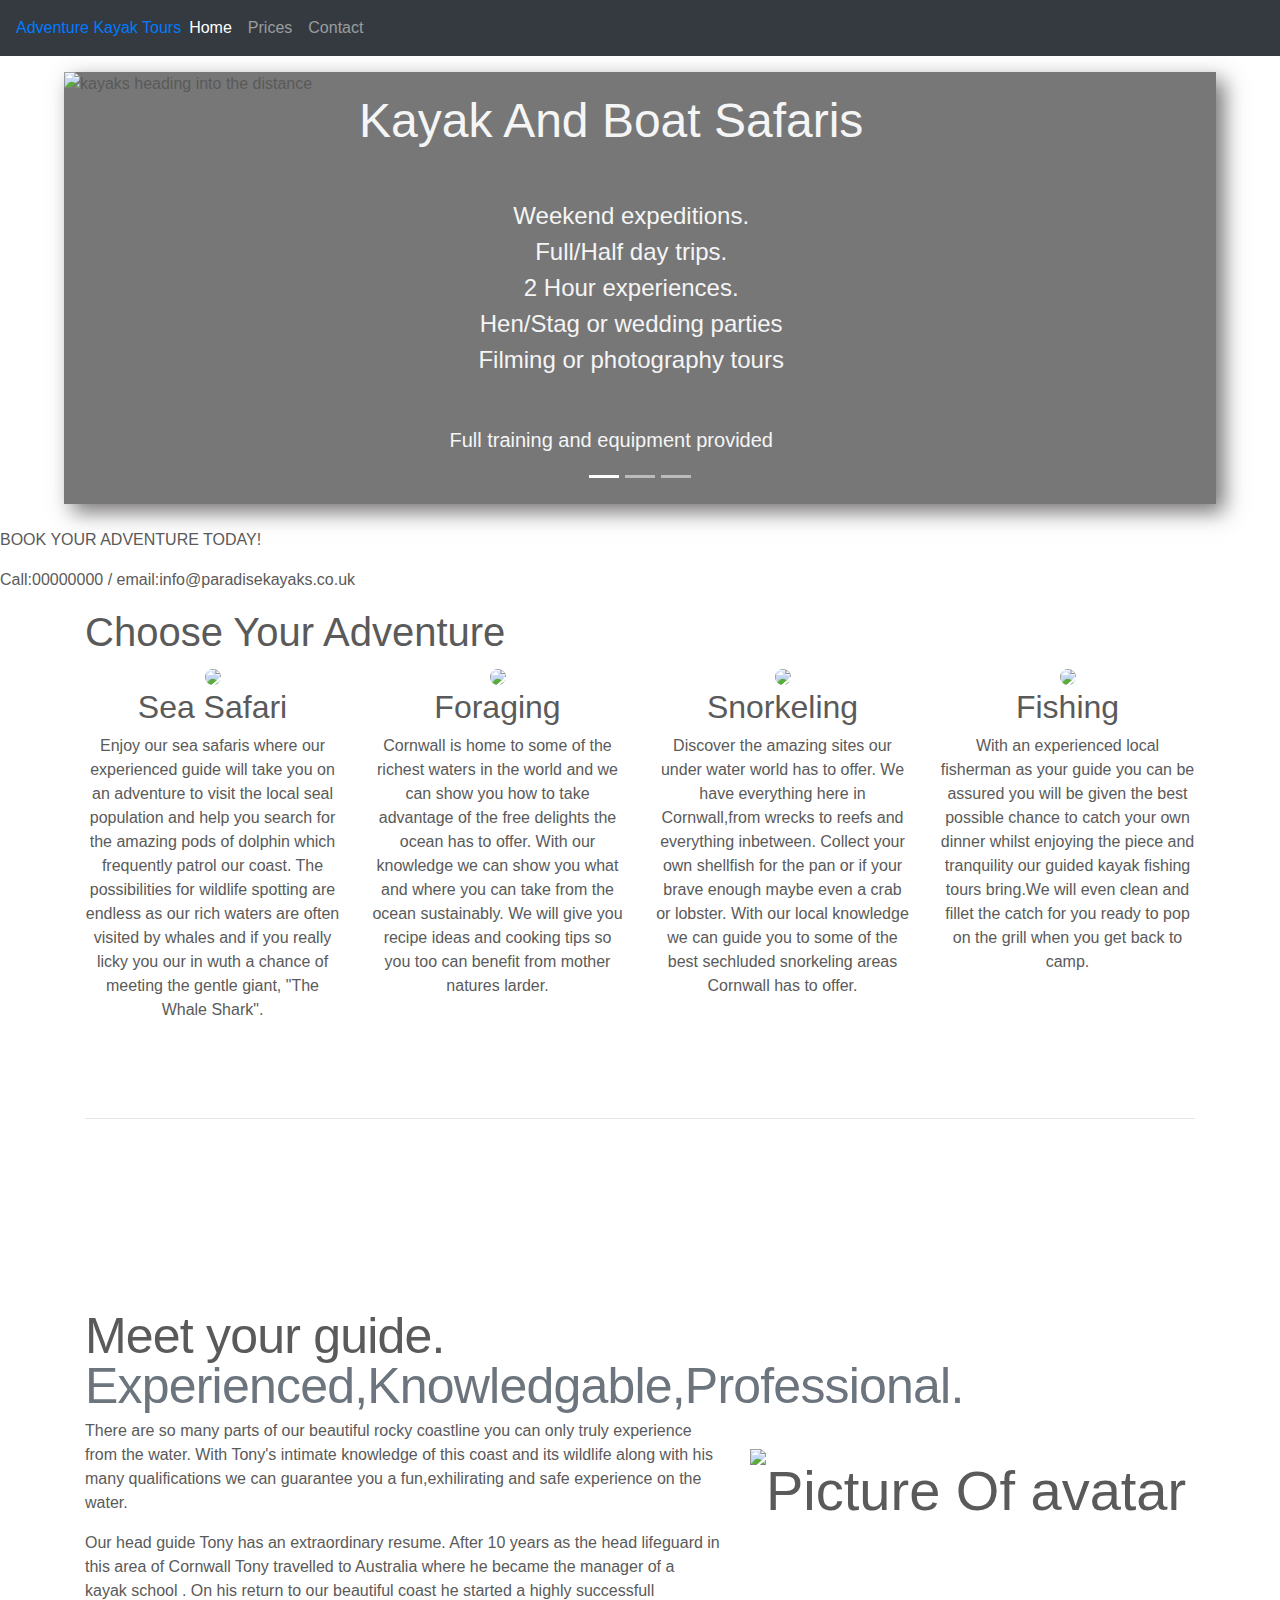
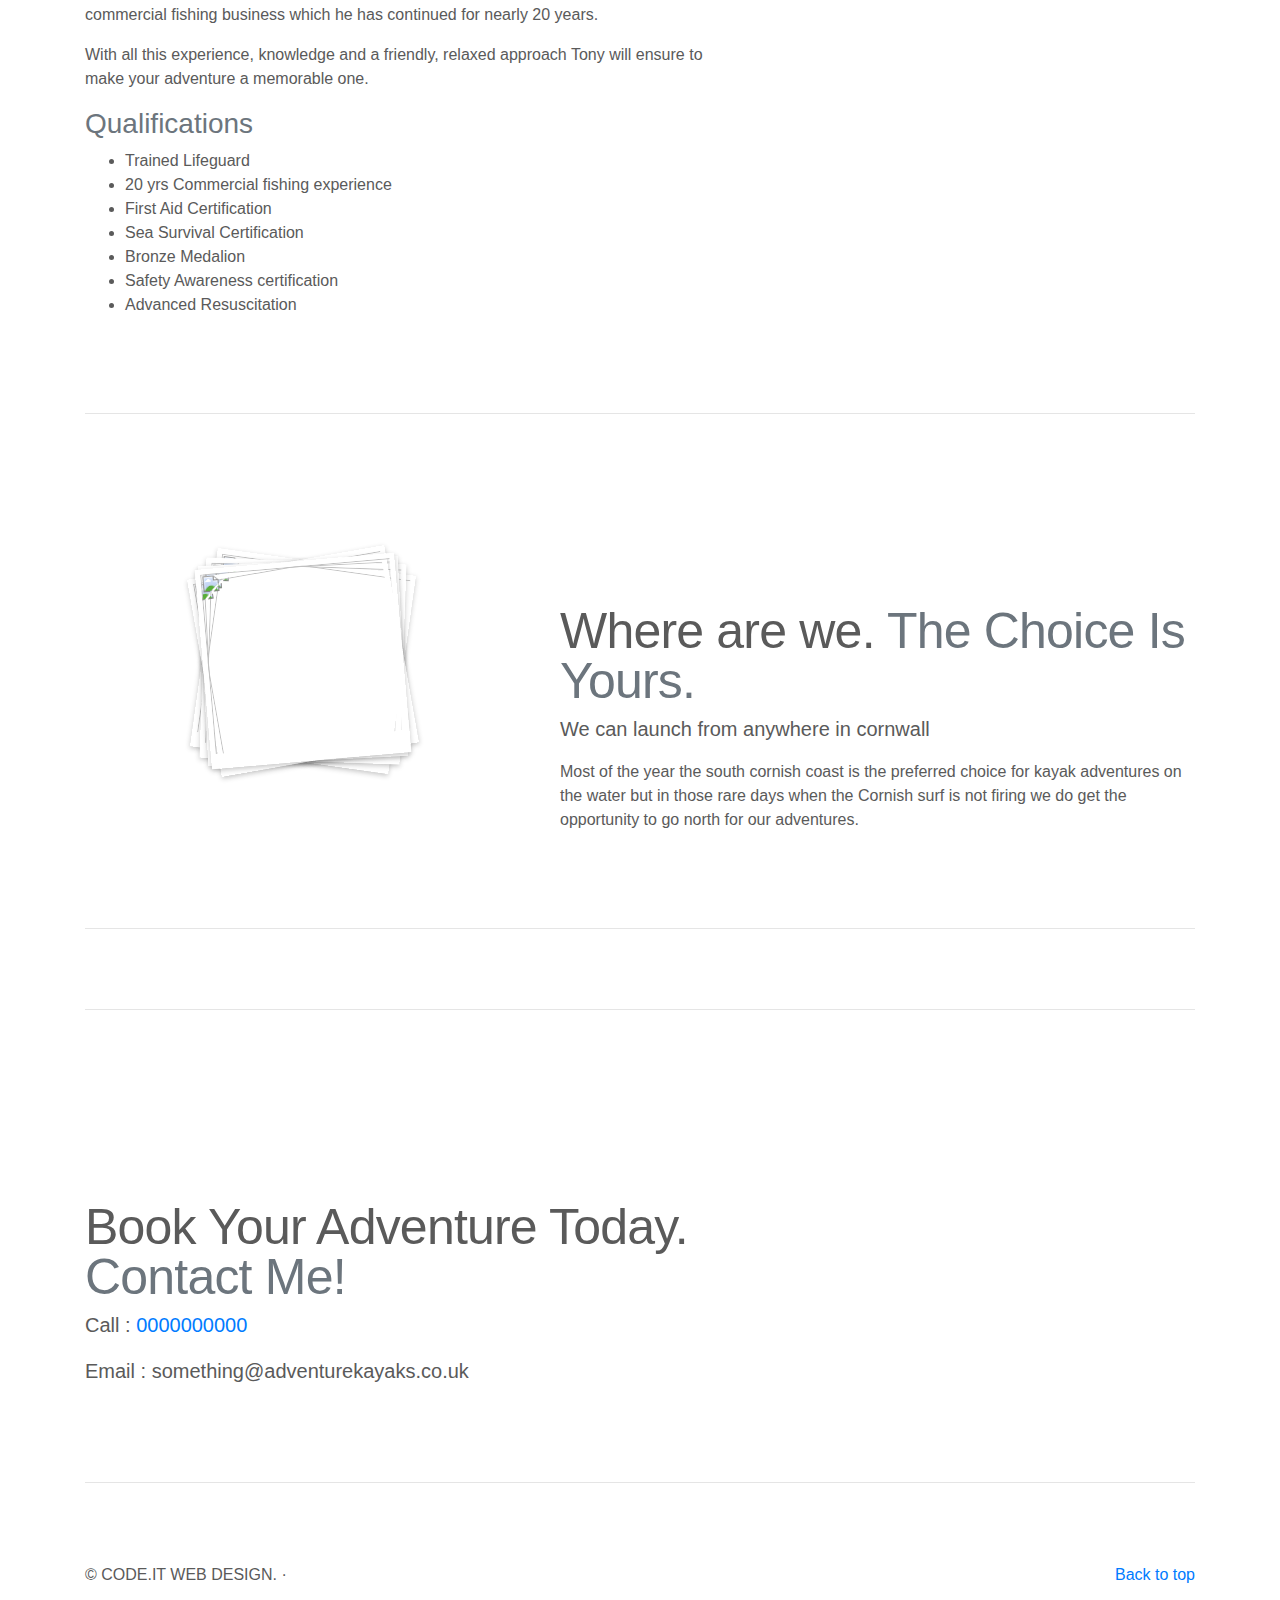
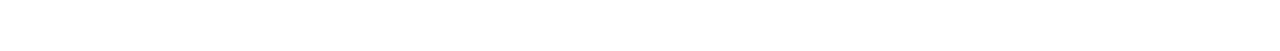
==== index.html @ ad216067 "Add files via upload" ====
<!doctype html>
<html lang="en">
  <head>
    <!-- Global site tag (gtag.js) - Google Analytics -->
<script async src="https://www.googletagmanager.com/gtag/js?id=UA-135691450-1"></script>
<script>
  window.dataLayer = window.dataLayer || [];
  function gtag(){dataLayer.push(arguments);}
  gtag('js', new Date());

  gtag('config', 'UA-135691450-1');
</script>

    <meta charset="utf-8">
    <meta name="viewport" content="width=device-width, initial-scale=1, shrink-to-fit=yes">
    <meta name="description" content="Bespoke kayak tours in Cornwall, tailor made at your request including fishing, diving, snorkelling and foraging.">
    <meta name="keywords" content="Kayak tours, Sea safari, snorkeling, fishing, adventure, Cornwall, outdoors guide, outdoor guide, sea kayak">
    <meta name="robots" content="index, follow">
    <title>Kayak Tours | Paradise Kayaking Adventures</title>

    <!-- Bootstrap core CSS -->
<link rel="stylesheet" href="https://stackpath.bootstrapcdn.com/bootstrap/4.3.1/css/bootstrap.min.css" integrity="sha384-ggOyR0iXCbMQv3Xipma34MD+dH/1fQ784/j6cY/iJTQUOhcWr7x9JvoRxT2MZw1T" crossorigin="anonymous">
<link rel="stylesheet" href="style.css" type="text/css" />
<link rel="stylesheet" href="polaroid.css" type="text/css" />

    <style>
      .bd-placeholder-img {
        font-size: 1.125rem;
        text-anchor: middle;
      }

      @media (min-width: 768px) {
        .bd-placeholder-img-lg {
          font-size: 3.5rem;
        }
      }
    </style>
    <!-- Custom styles for this template -->
    <link href="carousel.css" rel="stylesheet">
  </head>
  <body>
    <header>
  <nav class="navbar navbar-expand-md navbar-dark fixed-top bg-dark">
    <a class=" lm" href="#">Adventure Kayak Tours</a>
    <button class="navbar-toggler" type="button" data-toggle="collapse" data-target="#navbarCollapse" aria-controls="navbarCollapse" aria-expanded="false" aria-label="Toggle navigation">
      <span class="navbar-toggler-icon"></span>
    </button>
    <div class="collapse navbar-collapse" id="navbarCollapse">
      <ul class="navbar-nav mr-auto">
        <li class="nav-item active">
          <a class="nav-link" href="index.html">Home <span class="sr-only">(current)</span></a>
        </li>
        <li class="nav-item">
          <a class="nav-link" href="Prices.html">Prices</a>
        </li>
        <li class="nav-item">
          <a class="nav-link " href="#contact">Contact</a>
        </li>
      </ul>
     
    </div>
  </nav>
</header>

<main role="main">

  <div id="myCarousel" class="carousel slide" data-ride="carousel">
   
    <ol class="carousel-indicators">
      <li data-target="#myCarousel" data-slide-to="0" class="active"></li>
      <li data-target="#myCarousel" data-slide-to="1"></li>
      <li data-target="#myCarousel" data-slide-to="2"></li>
    </ol>
    <div class="carousel-inner">
       
      <div class="carousel-item active">
        <div class="opaque"> </div>
           <img id="first-slide" src="assets/kayaks.jpg" alt="kayaks heading into the distance">
        <svg class="bd-placeholder-img" width="100%" height="100%" xmlns="http://www.w3.org/2000/svg" preserveAspectRatio="xMidYMid slice" focusable="false" role="img" ><rect fill="#777" width="100%" height="100%"/></svg>
        <div class="container">
          <div class="carousel-caption text-center" id='first-caption'>
            <h1 >Kayak And Boat Safaris</h1>
            <ul class='white-text' style='list-style-type: none;'>
              <li>Weekend expeditions. </li>
              <li>Full/Half day trips.</li>             
              <li>2 Hour experiences.</li>
              <li>Hen/Stag or wedding parties</li>
              <li>Filming or photography tours</li>
          </ul>
          <p class='footnote'>Full training and equipment provided</p>
            
          </div>
        </div>
      </div>
      <div class="carousel-item">
        <div class="opaque"> </div>
          <img class="second-slide" src="assets/kayak2.jpg" alt="kayaks over a reef">
        <svg class="bd-placeholder-img" width="100%" height="100%" xmlns="http://www.w3.org/2000/svg" preserveAspectRatio="xMidYMid slice" focusable="false" role="img" ><rect fill="#777" width="100%" height="100%"/></svg>
        <div class="container">
          <div class="carousel-caption text-center ">
            <h1 >Wet And wild Weekends</h1>
            <ul  class='white-text' style='list-style-type: none;'>
              <li>A-B expeditions. </li>
              <li>Sherpa boat available</li>             
              <li>Camp erection/take down service.</li>
              <li>Wild or site camping available</li>            
          </ul>
          <p class='footnote'>Camping equipment can be provided, location is weather dependant.</p>
           
          </div>
        </div>
      </div>
      <div class="carousel-item">
        <div class="opaque"> </div>
           <img class="third-slide" src="assets/kayak3.jpg" alt="Kayaks by the cliffs">
        <svg class="bd-placeholder-img" width="100%" height="100%" xmlns="http://www.w3.org/2000/svg" preserveAspectRatio="xMidYMid slice" focusable="false" role="img" ><rect fill="#777" width="100%" height="100%"/></svg>
        <div class="container">
          <div class="carousel-caption text-center">
            <h1>Create memories that will last a life time.</h1>
            <!--<p>Cras justo odio, dapibus ac facilisis in, egestas eget quam. Donec id elit non mi porta gravida at eget metus. Nullam id dolor id nibh ultricies vehicula ut id elit.</p>-->
             
          </div>
        </div>
      </div>
    </div>
    <!--<a class="carousel-control-prev" href="#myCarousel" role="button" data-slide="prev">-->
    <!--  <span class="carousel-control-prev-icon" aria-hidden="true"></span>-->
    <!--  <span class="sr-only">Previous</span>-->
    <!--</a>-->
    <!--<a class="carousel-control-next" href="#myCarousel" role="button" data-slide="next">-->
    <!--  <span class="carousel-control-next-icon" aria-hidden="true"></span>-->
    <!--  <span class="sr-only">Next</span>-->
    <!--</a>-->
 
  </div>
  <div class='seperator'></div>

  <div id='banner'>
    <p class='callout'>BOOK YOUR ADVENTURE TODAY!</p>
    <p class='contact'>Call:00000000 / email:info@paradisekayaks.co.uk</p>
  </div>
  <div class='seperator'></div>



  <!-- Marketing messaging and featurettes
  ================================================== -->
  <!-- Wrap the rest of the page in another container to center all the content. -->

  <div class="container marketing">
    
    <h1 class="pt-title"><bold>Choose Your Adventure</bold></h1>

    <!-- Three columns of text below the carousel -->
    <div class="row">
      <div class="col-lg-3" style='text-align:center;'>
        <img class="bd-placeholder-img rounded-circle bullet" src="assets/dolphin.png">
        <h2>Sea Safari</h2>
        <p>Enjoy our sea safaris where our experienced guide will take you on an adventure to visit the local seal population and help you search for the amazing pods of dolphin which frequently patrol our coast. The possibilities for wildlife spotting are endless as our rich waters are often visited by whales and if you really licky you our in wuth a chance of meeting the gentle giant,  "The Whale Shark". </p>
        <!--<p><a class="btn btn-secondary" href="#" role="button">View details &raquo;</a></p>-->
      </div><!-- /.col-lg-4 -->
      <div class="col-lg-3" style='text-align:center;'>
        <img class="bd-placeholder-img rounded-circle bullet" src="assets\shellfish-seashell-ol-512.png">
        <h2>Foraging</h2>
        <p>Cornwall is home to some of the richest waters in the world and we can show you how to take advantage of the free delights the ocean has to offer. With our knowledge we can show you what and where you can take from the ocean sustainably. We will give you recipe ideas and cooking tips so you too can benefit from mother natures larder. </p>
        <!--<p><a class="btn btn-secondary" href="#" role="button">View details &raquo;</a></p>-->
      </div><!-- /.col-lg-4 -->
     
      <div class="col-lg-3" style='text-align:center;'>
        <img class="bd-placeholder-img rounded-circle bullet" src="assets/snorkel.png">
        <h2>Snorkeling</h2>
        <p>Discover the amazing sites our under water world has to offer. We have everything here in Cornwall,from wrecks to reefs and everything inbetween. Collect your own shellfish for the pan or if your brave enough maybe even a crab or lobster. With our local knowledge we can guide you to some of the best sechluded snorkeling areas Cornwall has to offer.</p>
        <!--<p><a class="btn btn-secondary" href="#" role="button">View details &raquo;</a></p>-->
      </div><!-- /.col-lg-4 -->
      
       <div class="col-lg-3" style='text-align:center;'>
         <img class="bd-placeholder-img rounded-circle bullet" src="assets/fishing.png">
        <h2>Fishing</h2>
       
        <p>With an experienced local fisherman as your guide you can be assured you will be given the best possible chance to catch your own dinner whilst enjoying the piece and tranquility our guided kayak fishing tours bring.We will even clean and fillet the catch for you ready to pop on the grill when you get back to camp. </p>
        <!--<p><a class="btn btn-secondary" href="#" role="button">View details &raquo;</a></p>-->
      </div><!-- /.col-lg-4 -->
    </div><!-- /.row -->


    <!-- START THE FEATURETTES -->

    <hr class="featurette-divider">

    <div class="row featurette">
      <div class="col-md-7">
        <h2 class="featurette-heading">Meet your guide. <span class="text-muted">Experienced,Knowledgable,Professional.</span></h2>
        

        <p class='tony'> There are so many parts of our beautiful rocky coastline you can only truly experience from the water. With
          Tony's intimate knowledge of this coast and its wildlife along with his many qualifications  we
        can guarantee you a fun,exhilirating and safe experience on the water.
     </p>
       <p class='tony'>Our head guide Tony has an extraordinary resume.
         After 10 years as the head lifeguard in this area of Cornwall Tony travelled to Australia where he became the manager of a kayak school .
          On his return to our beautiful coast he started a highly successfull commercial fishing business which he has 
          continued for nearly 20 years.</p>
          <p class='tony'> <bold> With all this experience, knowledge and a friendly, relaxed approach Tony will ensure to make your adventure a memorable one.</bold></p>
          <h3  class="text-muted">Qualifications </h3>
          <ul>
            <li>Trained Lifeguard</li>
            <li>20 yrs Commercial fishing experience</li>
            <li>First Aid Certification</li>
            <li>Sea Survival Certification</li>
            <li>Bronze Medalion</li>
            <li>Safety Awareness certification</li>
            <li>Advanced Resuscitation</li>
          </ul>

       

        
      </div>
      <div class="col-md-5" style='margin-top:150px;' >
        <img style="margin-top:100px;"class="bd-placeholder-img bd-placeholder-img-lg featurette-image img-fluid mx-auto" src="assets/avatar.jfif" alt="Picture Of avatar">
      </div>
    </div>

    <hr class="featurette-divider">

    <div class="row featurette">
      <div class="col-md-7 order-md-2">
        <h2 class="featurette-heading" id="contact">Where are we. <span class="text-muted">The Choice Is Yours.</span></h2>
        <p class="lead">We can launch from anywhere in cornwall
         
          <p>
          Most of the year the south cornish coast is the preferred choice for kayak adventures on the water but in those rare days when the Cornish surf is not firing we do get the opportunity to go north for our adventures.
          </p>
         
      </p>
      </div>
      <div class="col-md-5 order-md-1">
        <div class="images">
          
            <img class="image" src="assets\mum_girl_kayak_distant.JPG">
          
            <img class="image" src="assets\mum_in_kayak_close2.JPG">
          
            <img class="image" src="assets\kayak_over_reef.JPG">
          
            <img class="image" src="assets\mother_in_kayak.JPG">
          
            <img class="image" src="assets\mum_in_kayak_close2.JPG">
         
          </div>
           
      </div>
    </div>

    <hr class="featurette-divider">

   
    
    <hr class="featurette-divider">

    <div class="row featurette" >
      <div class="col-md-7">
        <h2 class="featurette-heading">Book Your Adventure Today. <span class="text-muted">Contact Me!</span></h2>
        <p class="lead"><bold>Call :</bold><a href="tel:"> 0000000000</a></p>
         <p class="lead"><bold>Email :</bold> something@adventurekayaks.co.uk</p>
      </div>
      
    </div>

    <hr class="featurette-divider">

    <!-- /END THE FEATURETTES -->
    
  </div><!-- /.container -->


  <!-- FOOTER -->
  <footer class="container" id="contact">
    <p class="float-right"><a href="#">Back to top</a></p>
    <p>&copy; <bold>CODE.IT </bold>WEB DESIGN. &middot; </p>
  </footer>
</main>
<script src="https://code.jquery.com/jquery-3.3.1.slim.min.js" integrity="sha384-q8i/X+965DzO0rT7abK41JStQIAqVgRVzpbzo5smXKp4YfRvH+8abtTE1Pi6jizo" crossorigin="anonymous"></script>
<script src="https://cdnjs.cloudflare.com/ajax/libs/popper.js/1.14.7/umd/popper.min.js" integrity="sha384-UO2eT0CpHqdSJQ6hJty5KVphtPhzWj9WO1clHTMGa3JDZwrnQq4sF86dIHNDz0W1" crossorigin="anonymous"></script>
<script src="https://stackpath.bootstrapcdn.com/bootstrap/4.3.1/js/bootstrap.min.js" integrity="sha384-JjSmVgyd0p3pXB1rRibZUAYoIIy6OrQ6VrjIEaFf/nJGzIxFDsf4x0xIM+B07jRM" crossorigin="anonymous"></script>
<script type="text/javascript" src="main.js"></script>
<script type="text/javascript" src="polaroid.js"></script>
 
      </body>
</html>
---- polaroid.css ----
.images:hover{
    cursor: pointer;
}


.image {
    
      position: absolute;
    
      top: 50%;
    
      left: 50%;
 
      height: 200px;
  
      width: 200px;
   
      margin-top: -110px;
  
      margin-left: -105px;
  
      border: 5px solid #fff;
    
      border-bottom-width: 15px;
    
      -moz-box-shadow: 0 2px 5px rgba(30, 30, 30, 0.25);
  
      -webkit-box-shadow: 0 2px 5px rgba(30, 30, 30, 0.25);
  
      box-shadow: 0 2px 5px rgba(30, 30, 30, 0.25);
   
      z-index: 2;
 
      -moz-transition: -moz-transform 0.3s ease-in-out;
    
      -o-transition: -o-transform 0.3s ease-in-out;
    
      -webkit-transition: -webkit-transform 0.3s ease-in-out;
   
      transition: transform 0.3s ease-in-out;
    
    }
    
     
  
    .image:first-child {
    
      -moz-transform: rotate(8deg);
  
      -ms-transform: rotate(8deg);

      -webkit-transform: rotate(8deg);
    
      transform: rotate(8deg);
    
    }
  
     
  
    .image:nth-child(2) {
    
      -moz-transform: rotate(2deg);
    
      -ms-transform: rotate(2deg);
    
      -webkit-transform: rotate(2deg);
    
      transform: rotate(2deg);
    
    }
   
     
 
    .image:nth-child(3) {
    
      -moz-transform: rotate(-3deg);
   
      -ms-transform: rotate(-3deg);
   
      -webkit-transform: rotate(-3deg);
    
      transform: rotate(-3deg);
    
    }
    
     
    
    .image:nth-child(4) {
    
      -moz-transform: rotate(-10deg);
    
      -ms-transform: rotate(-10deg);
   
      -webkit-transform: rotate(-10deg);
    
      transform: rotate(-10deg);
   
    }
         
   
    .image:last-child {
    
      -moz-transform: rotate(-5deg);
    
      -ms-transform: rotate(-5deg);
    
      -webkit-transform: rotate(-5deg);
    
      transform: rotate(-5deg);
    
    }

   
    .images:hover .image:nth-child(4) {
    
      -moz-transform: rotate(10deg) translateX(50px);
   
      -ms-transform: rotate(10deg) translateX(50px);
    
      -webkit-transform: rotate(10deg) translateX(50px);
   
      transform: rotate(10deg) translateX(50px);
   
    }
    
   
    .images:hover .image:nth-child(3) {
    
      -moz-transform: rotate(3deg) translateX(75px);
    
      -ms-transform: rotate(3deg) translateX(75px);
 
      -webkit-transform: rotate(3deg) translateX(75px);
    
      transform: rotate(3deg) translateX(75px);
    
    }
    
     
    
    .images:hover .image:nth-child(2) {
    
      -moz-transform: rotate(-2deg) translateX(-50px);
    
      -ms-transform: rotate(-2deg) translateX(-50px);
    
      -webkit-transform: rotate(-2deg) translateX(-50px);
    
      transform: rotate(-2deg) translateX(-50px);
    
    }
    
     
    
    .images:hover .image:first-child {
   
      -moz-transform: rotate(-8deg) translateX(-75px) translateY(-10px);
   
      -ms-transform: rotate(-8deg) translateX(-75px) translateY(-10px);
    
      -webkit-transform: rotate(-8deg) translateX(-75px) translateY(-10px);
    
      transform: rotate(-8deg) translateX(-75px) translateY(-10px);
   
    }
   
     
 
    .image.slide-right {
    
      -moz-transform: rotate(290deg) translateX(250px);
 
      -ms-transform: rotate(290deg) translateX(250px);
    
      -webkit-transform: rotate(290deg) translateX(250px);
   
      transform: rotate(290deg) translateX(250px);
   
    }
    
     
   
    .image.slide-left {
   
      -moz-transform: rotate(-290deg) translateX(-250px);
    
      -ms-transform: rotate(-290deg) translateX(-250px);
    
      -webkit-transform: rotate(-290deg) translateX(-250px);
    
      transform: rotate(-290deg) translateX(-250px);
    
    }
    
     
    
    .image.back { z-index: 1; }
---- carousel.css ----
/* GLOBAL STYLES
-------------------------------------------------- */
/* Padding below the footer and lighter body text */

body {
  padding-top: 3rem;
  padding-bottom: 3rem;
  color: #5a5a5a;
}


/* CUSTOMIZE THE CAROUSEL
-------------------------------------------------- */
#myCarousel {
  width: 90%;
  margin: auto auto;
  margin-top: 1.5rem;
  margin-bottom: 1.5rem;
  -webkit-box-shadow: 8px 8px 20px 0px rgba(53, 50, 50, 0.68);
  -moz-box-shadow: 8px 8px 20px 0px rgba(53, 50, 50, 0.68);
  box-shadow: 8px 8px 20px 0px rgba(53, 50, 50, 0.68);
}
/* Carousel base class */
.carousel-inner {
  background-color: rgba(43, 57, 66, 0.671);
  z-index: 10;
  
}
/* Since positioning the image, we need to help out the caption */
.carousel-caption {
  top:20;
  z-index: 10;
  color:whitesmoke;
}

.carousel-caption {
  left:2%;
  right:7%;
  top:0;
  z-index: 10;
  color:whitesmoke;
  text-decoration: none;
}

.carousel-caption h1{
  font-size:3rem ;
}

.carousel-caption ul{
  margin-top: 3rem;
  font-size:1.5rem;
}

.carousel-caption p{
  margin-top: 3rem;


}

/* Declare heights because of positioning of img element */
.carousel-item {
  height: 27rem;
}
.carousel-item > img {
  position: absolute;
  top: 0;
  left: 0;
  min-width: 100%;
  height: 27rem;
}


/* MARKETING CONTENT
-------------------------------------------------- */

/* Center align the text within the three columns below the carousel */
.marketing .col-lg-4 {
  margin-bottom: 1.5rem;
  text-align: center;
}
.marketing h2 {
  font-weight: 400;
}
.marketing .col-lg-4 p {
  margin-right: .75rem;
  margin-left: .75rem;
}


/* Featurettes
------------------------- */

.featurette-divider {
  margin: 5rem 0; /* Space out the Bootstrap <hr> more */
}

/* Thin out the marketing headings */
.featurette-heading {
  font-weight: 300;
  line-height: 1;
  letter-spacing: -.05rem;
}


/* RESPONSIVE CSS
-------------------------------------------------- */

@media (min-width: 40em) {
  /* Bump up size of carousel content */
  .carousel-caption p {
    margin-bottom: 1.25rem;
    font-size: 1.25rem;
    line-height: 1.4;
  }

  .featurette-heading {
    font-size: 50px;
  }
}

@media (min-width: 62em) {
  .featurette-heading {
    margin-top: 7rem;
  }
}
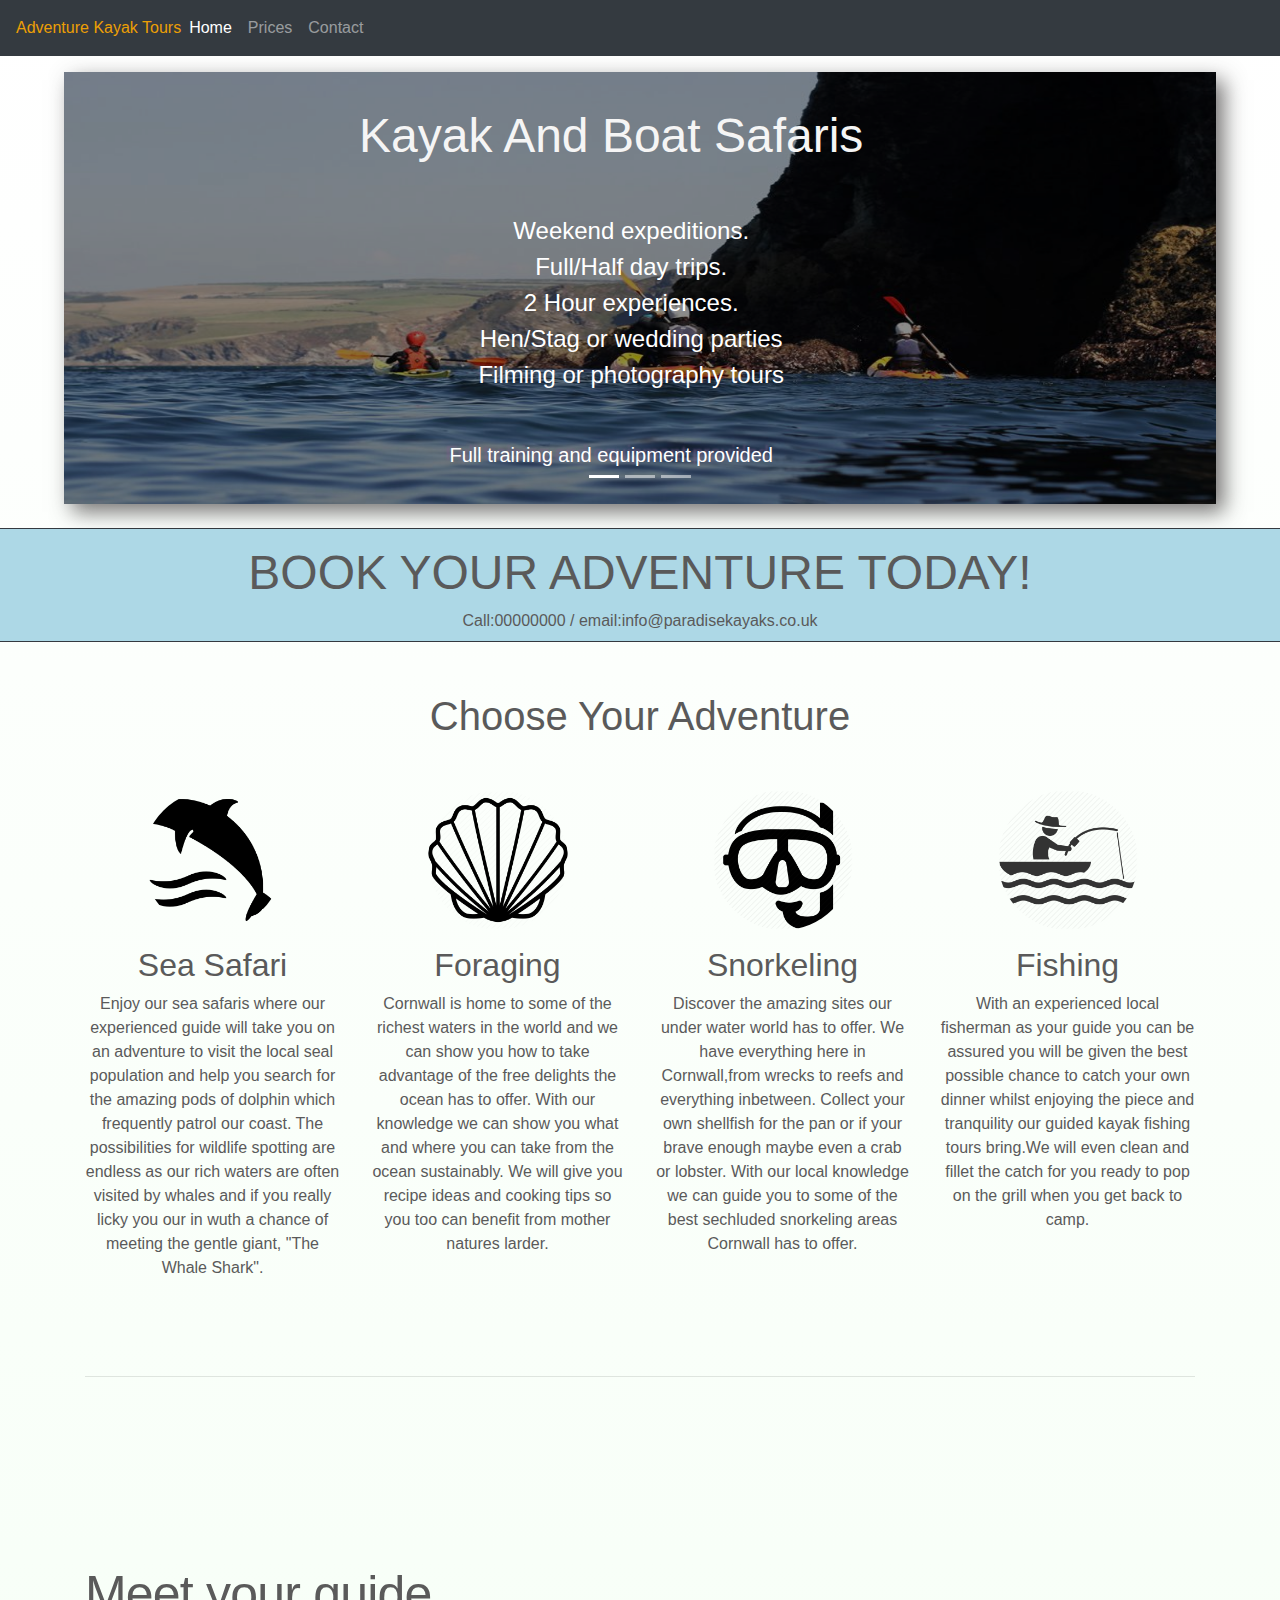
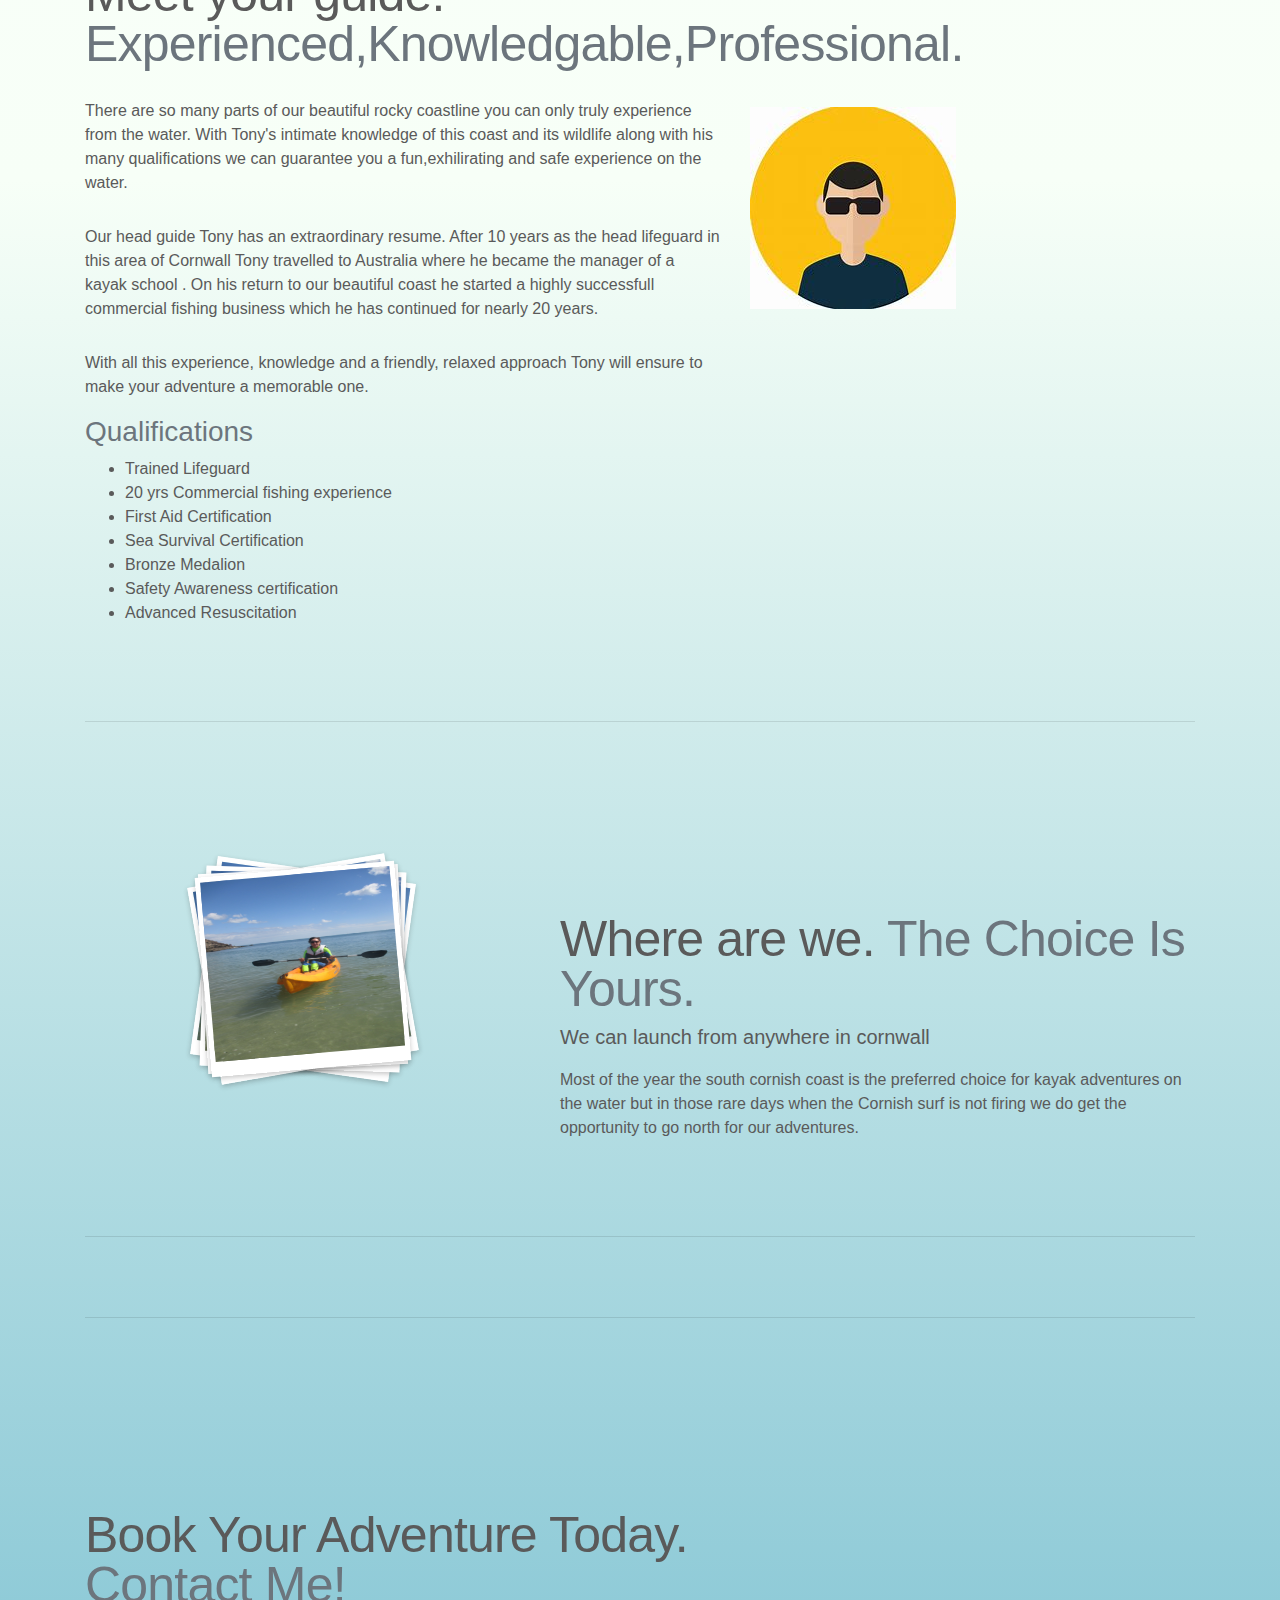
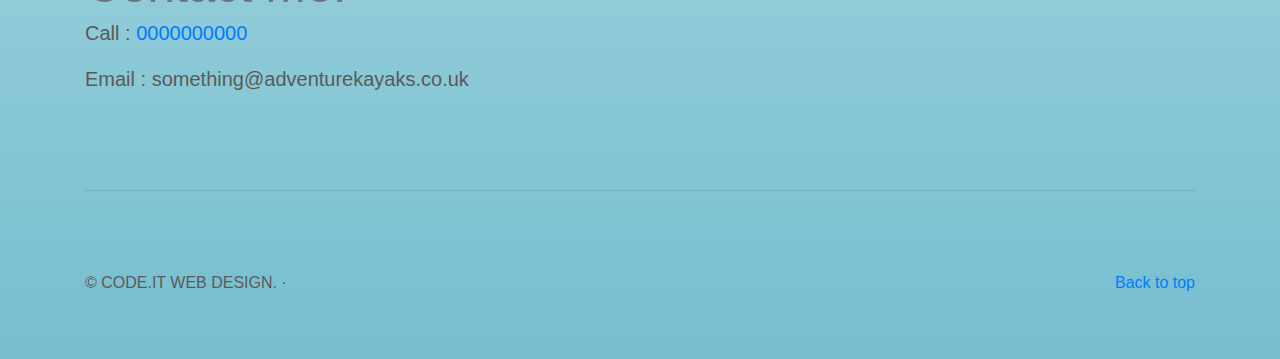
==== commit b2899f78: "Update index.html" ====
--- a/index.html
+++ b/index.html
@@ -75,7 +75,7 @@
        
       <div class="carousel-item active">
         <div class="opaque"> </div>
-           <img id="first-slide" src="assets/kayaks.jpg" alt="kayaks heading into the distance">
+           <img id="first-slide" src="/assets/kayaks.jpg" alt="kayaks heading into the distance">
         <svg class="bd-placeholder-img" width="100%" height="100%" xmlns="http://www.w3.org/2000/svg" preserveAspectRatio="xMidYMid slice" focusable="false" role="img" ><rect fill="#777" width="100%" height="100%"/></svg>
         <div class="container">
           <div class="carousel-caption text-center" id='first-caption'>
@@ -94,7 +94,7 @@
       </div>
       <div class="carousel-item">
         <div class="opaque"> </div>
-          <img class="second-slide" src="assets/kayak2.jpg" alt="kayaks over a reef">
+          <img class="second-slide" src="/assets/kayak2.jpg" alt="kayaks over a reef">
         <svg class="bd-placeholder-img" width="100%" height="100%" xmlns="http://www.w3.org/2000/svg" preserveAspectRatio="xMidYMid slice" focusable="false" role="img" ><rect fill="#777" width="100%" height="100%"/></svg>
         <div class="container">
           <div class="carousel-caption text-center ">
@@ -112,7 +112,7 @@
       </div>
       <div class="carousel-item">
         <div class="opaque"> </div>
-           <img class="third-slide" src="assets/kayak3.jpg" alt="Kayaks by the cliffs">
+           <img class="third-slide" src="/assets/kayak3.jpg" alt="Kayaks by the cliffs">
         <svg class="bd-placeholder-img" width="100%" height="100%" xmlns="http://www.w3.org/2000/svg" preserveAspectRatio="xMidYMid slice" focusable="false" role="img" ><rect fill="#777" width="100%" height="100%"/></svg>
         <div class="container">
           <div class="carousel-caption text-center">
@@ -282,9 +282,9 @@
 </main>
 <script src="https://code.jquery.com/jquery-3.3.1.slim.min.js" integrity="sha384-q8i/X+965DzO0rT7abK41JStQIAqVgRVzpbzo5smXKp4YfRvH+8abtTE1Pi6jizo" crossorigin="anonymous"></script>
 <script src="https://cdnjs.cloudflare.com/ajax/libs/popper.js/1.14.7/umd/popper.min.js" integrity="sha384-UO2eT0CpHqdSJQ6hJty5KVphtPhzWj9WO1clHTMGa3JDZwrnQq4sF86dIHNDz0W1" crossorigin="anonymous"></script>
-<script src="https://stackpath.bootstrapcdn.com/bootstrap/4.3.1/js/bootstrap.min.js" integrity="sha384-JjSmVgyd0p3pXB1rRibZUAYoIIy6OrQ6VrjIEaFf/nJGzIxFDsf4x0xIM+B07jRM" crossorigin="anonymous"></script>
-<script type="text/javascript" src="main.js"></script>
-<script type="text/javascript" src="polaroid.js"></script>
+<script src="https://stackpath.bootstrapcdn./com/bootstrap/4.3.1/js/bootstrap.min.js" integrity="sha384-JjSmVgyd0p3pXB1rRibZUAYoIIy6OrQ6VrjIEaFf/nJGzIxFDsf4x0xIM+B07jRM" crossorigin="anonymous"></script>
+<script type="text/javascript" src="/main.js"></script>
+<script type="text/javascript" src="/polaroid.js"></script>
  
       </body>
-</html>+</html>
--- a/style.css
+++ b/style.css
@@ -0,0 +1,388 @@
+#dark-banner{
+    background-color:rgba(52, 58, 64, 0.9);
+}
+
+#banner{
+    position: relative;
+    top:0;
+    left:0;
+    height:7rem;
+    width:100vw;
+    background-color:lightblue;
+    margin-top:0;
+    text-align: center;
+    align-content: center;
+}
+
+.opaque{
+    position: absolute;
+    top: 0;
+    left: 0;
+    min-width: 100%;
+    height: 27rem;
+    background-color:rgba(0,0,0,0.45);
+    z-index: 5;
+}
+
+.seperator{
+    height:1px;
+    width:100%;
+    background-color: #343a40;
+}
+
+.callout{
+    
+    margin: 0 auto;
+    text-align: center;
+    font-size: 3rem;
+    margin-bottom: 0px;
+}
+
+.contact{
+    position: relative;
+    margin:auto auto;
+}
+
+.footnote{
+   color:white;
+   text-shadow: -4px -2px 2px rgba(126, 92, 136, 0.55);
+}
+
+
+
+
+.logo{
+    max-height: 18rem;
+    position: relative;
+    top:17.5rem;
+    left:4.5rem;
+    z-index: 2;
+    -webkit-filter: drop-shadow(20px 20px 20px black);
+    filter: drop-shadow(20px 20px 20px black);
+    }
+
+    #stackedPhoto{
+        visibility:none;
+        display:inline-block;
+        /* position:relative; */
+        margin-top:100px;
+/*         
+        -webkit-transform:rotate(80deg);
+      -moz-transform: rotate(80deg);
+      -ms-transform: rotate(80deg);
+      -o-transform: rotate(80deg);
+      transform: rotate(40deg);
+      border:4px solid white;
+      border-bottom: 60px solid white;
+      box-shadow: 12px 12px 2px 1px rgba(0, 0, 255, .2); */
+      height:260px;
+      width:260px;
+    } 
+
+    #reef{
+        position:relative;
+        margin-top:40px;
+        
+        -webkit-transform:rotate(80deg);
+      -moz-transform: rotate(80deg);
+      -ms-transform: rotate(80deg);
+      -o-transform: rotate(80deg);
+      transform: rotate(40deg);
+      border:4px solid white;
+      border-bottom: 60px solid white;
+      box-shadow: 12px 12px 2px 1px rgba(0, 0, 255, .2);
+      height:260px;
+      width:260px;
+    }
+    
+    #close_up{
+        position:relative;
+        margin-top:30px;
+        -webkit-transform:rotate(40deg);
+      -moz-transform: rotate(40deg);
+      -ms-transform: rotate(40deg);
+      -o-transform: rotate(40deg);
+      transform: rotate(20deg);
+      border:4px solid white;
+      border-bottom: 60px solid white;
+      box-shadow: 12px 12px 2px 1px rgba(0, 0, 255, .2);
+      height:260px;
+      width:260px;
+    }
+    
+    #distant_beach{
+        position:relative;
+        margin-left:-20px;
+        -webkit-transform:rotate(-40deg);
+      -moz-transform: rotate(-40deg);
+      -ms-transform: rotate(-40deg);
+      -o-transform: rotate(-40deg);
+      transform: rotate(-40deg);
+      border:1px solid black;
+      border:4px solid white;
+      border-bottom: 60px solid white;
+      box-shadow: 12px 12px 2px 1px rgba(0, 0, 255, .2);
+      height:260px;
+      width:260px;
+    }
+    
+    
+
+#reef1{
+    position:absolute;
+    
+    
+    -webkit-transform:rotate(80deg);
+  -moz-transform: rotate(80deg);
+  -ms-transform: rotate(80deg);
+  -o-transform: rotate(80deg);
+  transform: rotate(40deg);
+  border:4px solid white;
+  border-bottom: 60px solid white;
+  box-shadow: 12px 12px 2px 1px rgba(0, 0, 255, .2);
+  height:260px;
+  width:260px;
+}
+
+#close_up1{
+    position:absolute;
+    
+    -webkit-transform:rotate(40deg);
+  -moz-transform: rotate(40deg);
+  -ms-transform: rotate(40deg);
+  -o-transform: rotate(40deg);
+  transform: rotate(20deg);
+  border:4px solid white;
+  border-bottom: 60px solid white;
+  box-shadow: 12px 12px 2px 1px rgba(0, 0, 255, .2);
+  height:260px;
+  width:260px;
+}
+
+#distant_beach1{
+    position:absolute;
+    margin-top:-5px;
+    margin-left:-50px;
+    -webkit-transform:rotate(-40deg);
+  -moz-transform: rotate(-40deg);
+  -ms-transform: rotate(-40deg);
+  -o-transform: rotate(-40deg);
+  transform: rotate(60deg);
+  border:1px solid black;
+  border:4px solid white;
+  border-bottom: 60px solid white;
+  box-shadow: 12px 12px 2px 1px rgba(0, 0, 255, .2);
+  height:260px;
+  width:260px;
+}
+
+.caption-container{
+    
+    background-color:rgba(52, 58, 64, 0.9);
+    border-radius: 25px;
+    padding:20px;
+    max-width:40vw;
+    max-height:auto;
+
+}
+
+#snorkeling{
+    position:relative;
+    margin-top:50px;
+    -webkit-transform:rotate(-40deg);
+  -moz-transform: rotate(-40deg);
+  -ms-transform: rotate(-40deg);
+  -o-transform: rotate(-40deg);
+  transform: rotate(70deg);
+  border:4px solid white;
+  border-right: 60px solid white;
+  box-shadow: 12px 12px 2px 1px rgba(0, 0, 255, .2);
+  height:260px;
+  width:260px;
+
+}
+
+#jelly1{
+    position:absolute;
+    height:200px;
+    margin-top:22rem;
+    margin-left:-60px;
+}
+  
+#jelly2{
+    position:absolute;
+    height:200px;
+    margin-top:10rem;
+    margin-left:-160px;
+    transform: rotate(-15deg);
+}
+ 
+ 
+
+.tony{
+    margin-top:30px;
+}
+
+.pencil{
+    font-size:100px;
+    height:260px;
+    position:absolute;
+    left:50vw;
+    margin-top:100px;
+    font-family: 'Londrina Sketch', cursive;
+    transform: rotate(10deg);
+}
+
+.invest{
+    max-height: 10rem;
+    position: absolute;
+    display: inline-block;
+    top:32rem;
+    left:.5rem;
+    color: white;
+   -webkit-filter: drop-shadow(10px 10px 10px black);
+    filter: drop-shadow(10px 10px 10px black);
+    z-index: 2;
+}
+
+body{
+     background-image: linear-gradient( to top, #76BED0, #F7FFF7, white);
+}
+
+.bullet{
+    width:140px;
+    height:140px;
+    margin-bottom: 1rem;
+    text-align: center;
+}
+
+.lm{
+    color:#EC9F05;
+}
+
+.elle{
+    width:500;
+    height:500;
+}
+#overlay{
+    position:absolute;
+    width: 100vw; /* Full width (cover the whole page) */
+  height: 69vh; /* Full height (cover the whole page) */
+  top: 55px;
+  left: 0;
+  right: 0;
+  bottom: 0;
+  background-color: rgba(0,0,0,0.65); /* Black background with opacity */
+  z-index: 3000; /* Specify a stack order in case you're using a different order for other elements */
+}
+
+#prices{
+    margin-top:33vh;
+    color:white;
+    z-index: 4000;
+}
+
+#testimonial-title{
+     /* margin-bottom: 4rem; */
+    position: relative;
+     min-height: 70vh;
+     width:100vw;
+     background-color: slategrey;
+     text-align: center;
+     }
+
+.glow{
+    -webkit-filter: drop-shadow(7px 7px 7px black);
+    filter: drop-shadow(7px 7px 7px black);
+}
+
+#tests-stamp{
+    padding-bottom: 50px;
+    max-width: 60vw;
+    display: block;
+    position: relative;
+    left: 0;
+    right: 0;
+    top: 4rem;
+    bottom: 6rem;
+    margin: auto auto;
+    transform: rotate(-7deg);
+    -webkit-filter: drop-shadow(7px 7px 7px black);
+    filter: drop-shadow(7px 7px 7px black);
+    
+}
+
+.client{
+    font-size: 2rem;
+}
+
+#map{
+    height:500px;
+    width: 500px;
+}
+
+.gym-logos{
+    margin-top: 2rem;
+}
+
+#carn-brea{
+    height:10rem;
+    width:13rem;
+    margin-left:30px;
+    
+}
+
+#atl-reach{
+    height:10rem;
+    width:14rem;
+}
+
+.pt-title{
+    display: block;
+    position: relative;
+    left:0;
+    right:0;
+    margin:auto auto;
+    width:100%;
+    
+   padding: 50px;
+    text-align: center;
+}
+
+#first-caption{
+    margin-top:15px;
+}
+
+.white-text{
+    color:white;
+    text-decoration: none;
+}
+
+@media (max-width: 1024px){
+    .logo{
+        position: absolute;
+        top: 2rem;
+        left: 0;
+        right: 0;
+        margin: auto auto;
+    }
+
+    .invest{
+        position: absolute;
+        top: 0;
+        left:0;
+        right: 0;
+        bottom: 0;
+        margin: auto auto;
+        max-width: 90vw
+    }
+#first-slide{
+    position: absolute;
+    top: 0;
+    left: auto;
+    right: -15rem;
+    margin: auto auto;
+    min-width: 100%;
+    height: 42rem;
+}
+}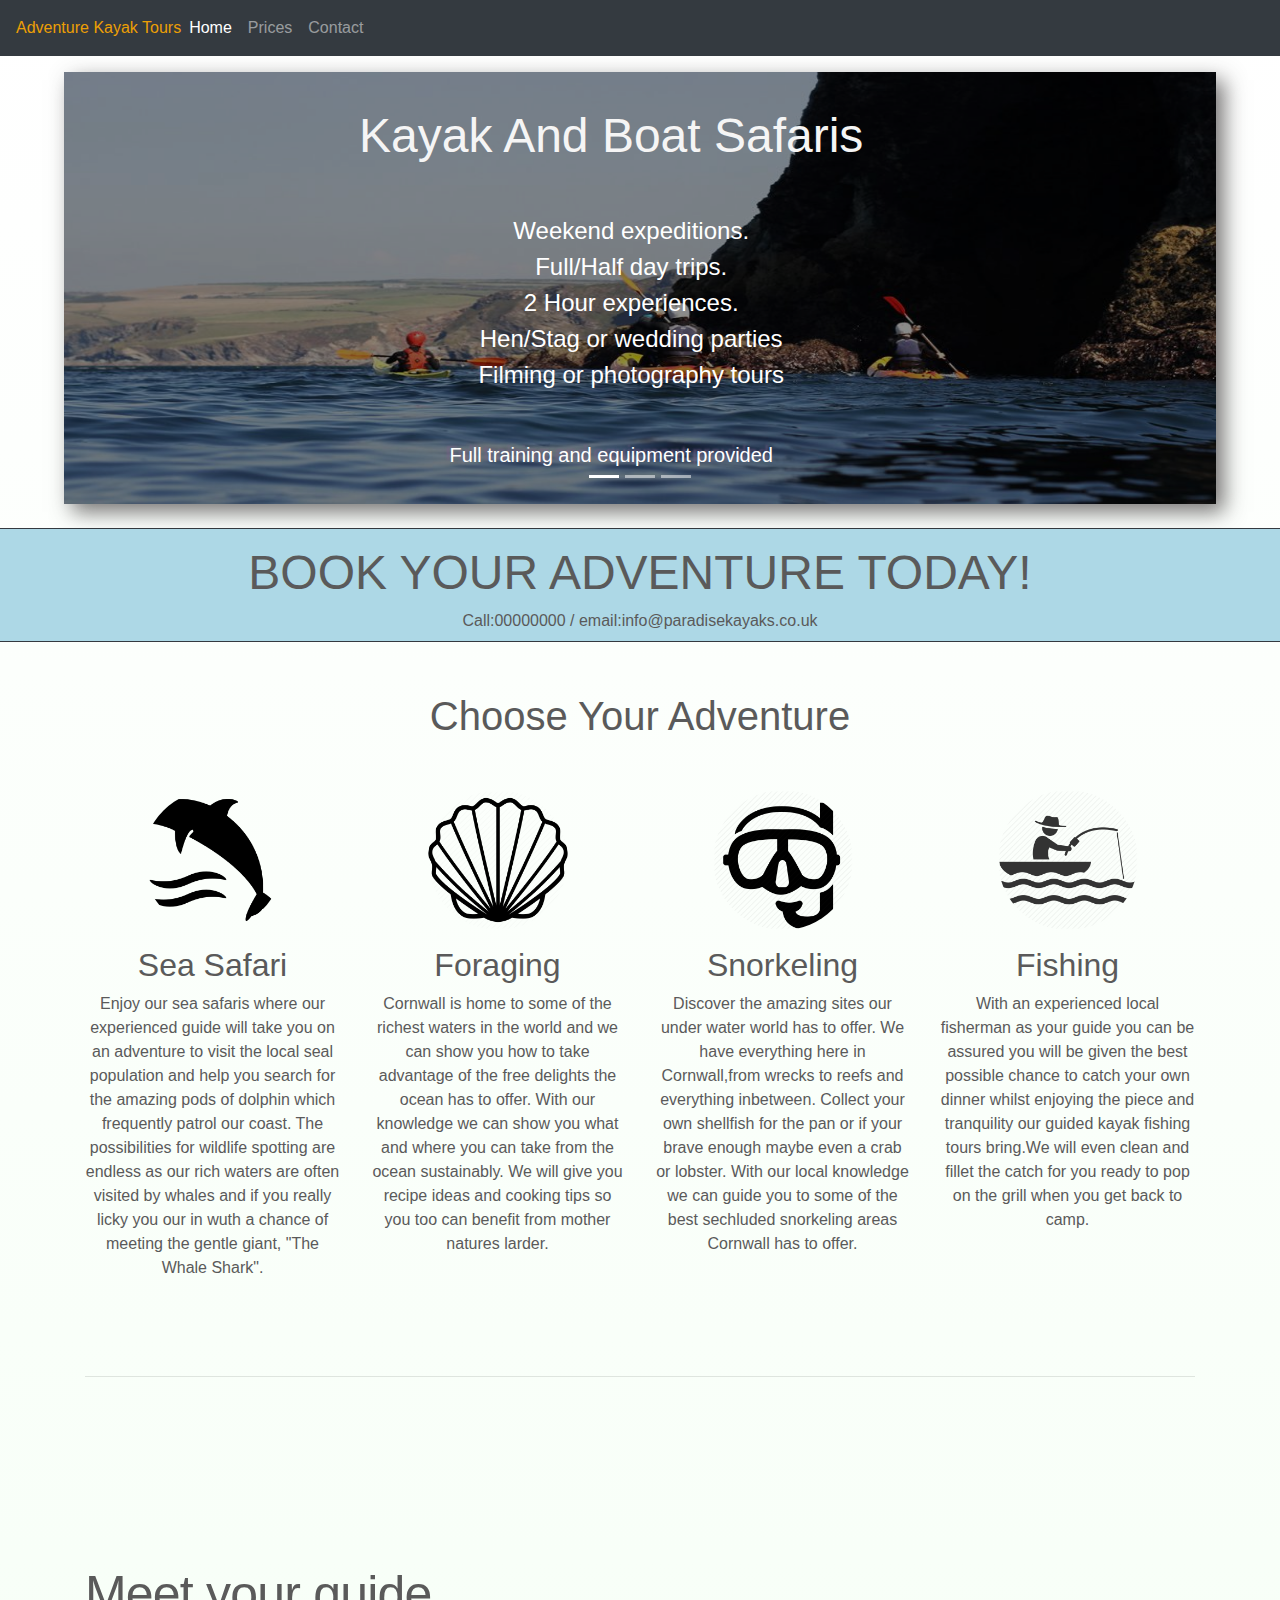
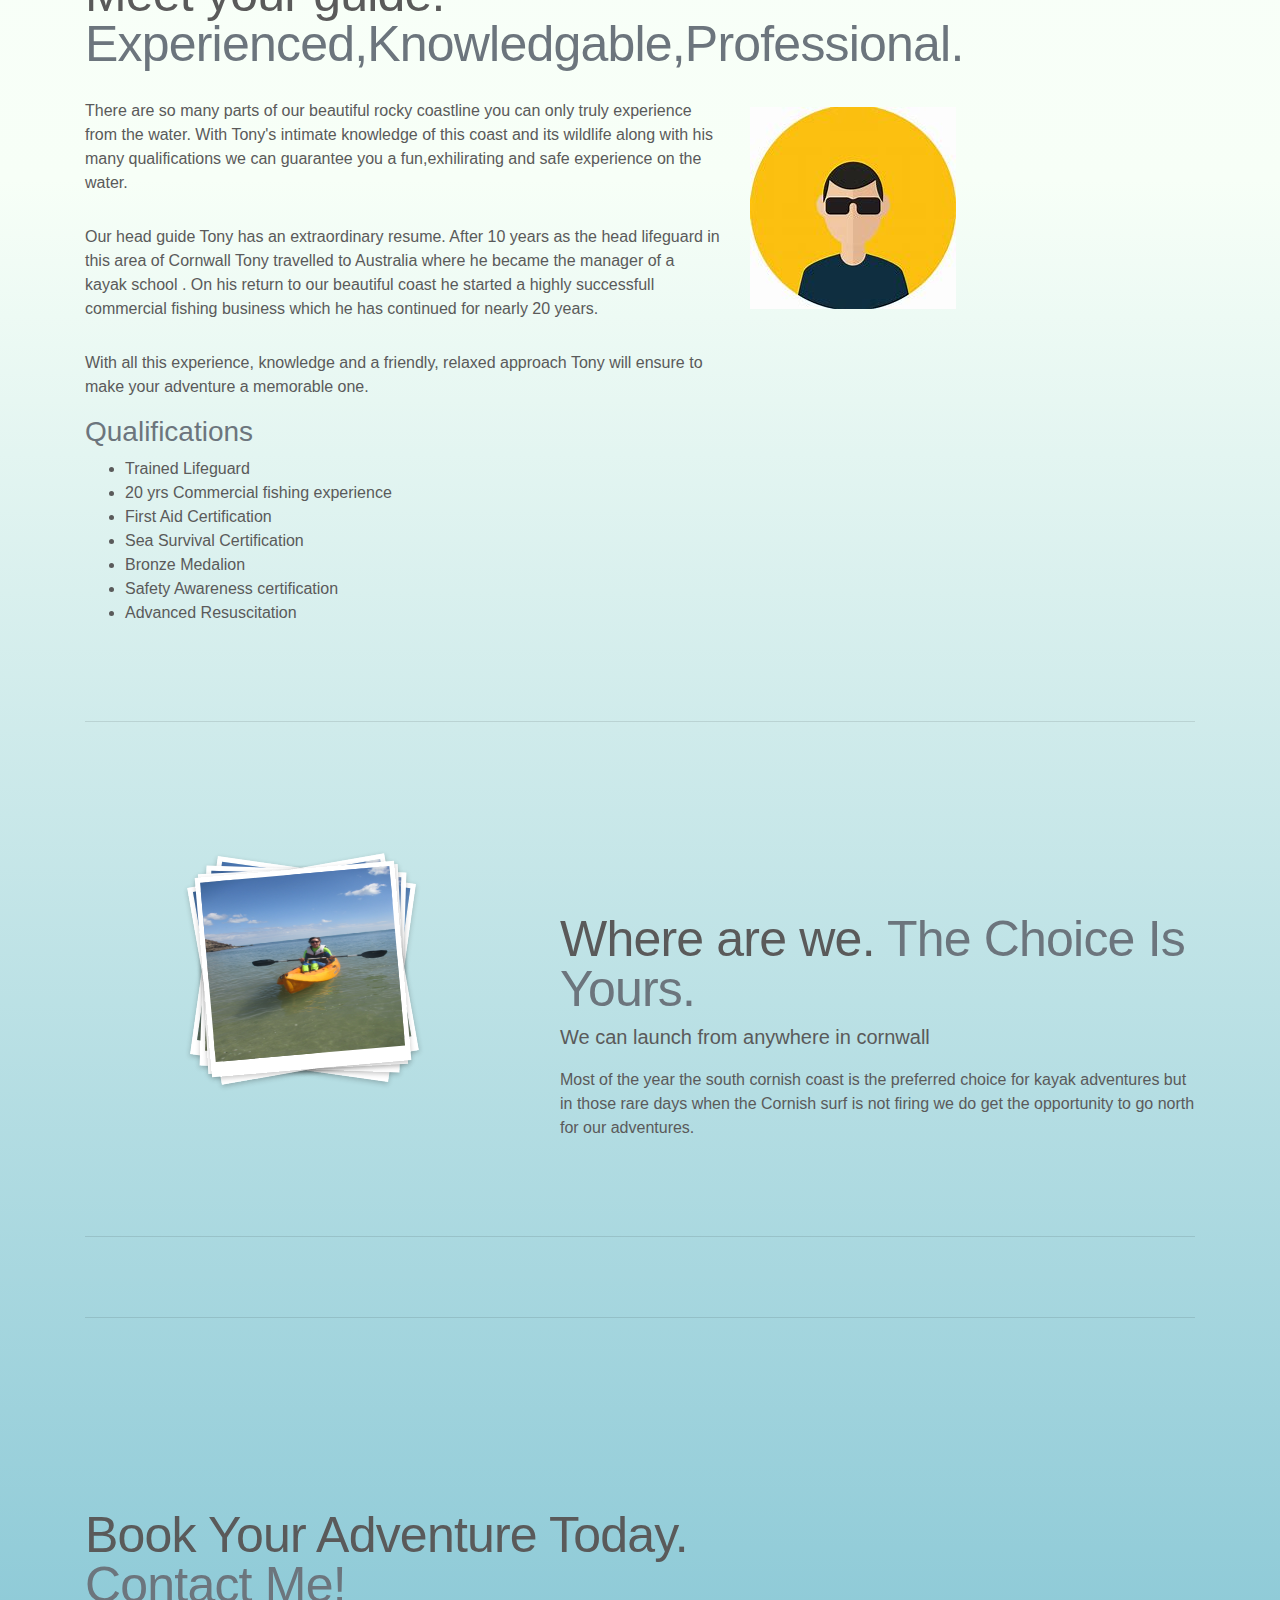
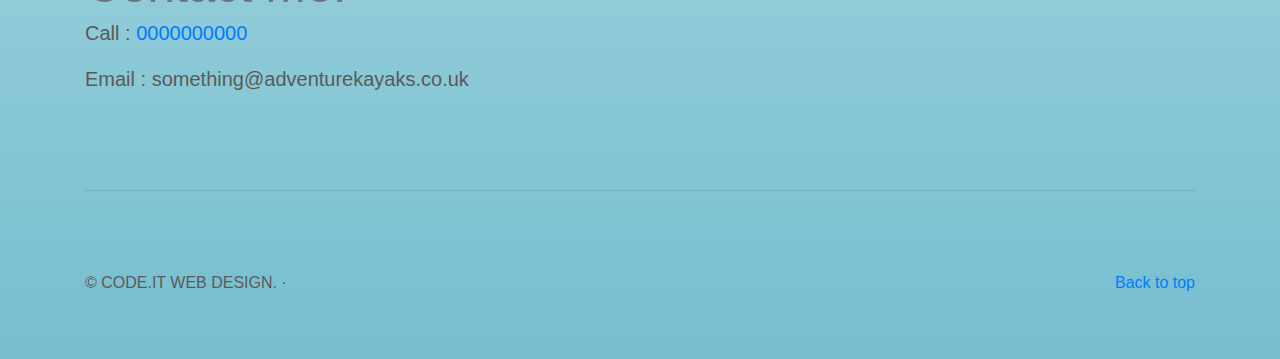
==== commit 4320cbf9: "Update index.html" ====
--- a/index.html
+++ b/index.html
@@ -75,7 +75,7 @@
        
       <div class="carousel-item active">
         <div class="opaque"> </div>
-           <img id="first-slide" src="/assets/kayaks.jpg" alt="kayaks heading into the distance">
+           <img id="first-slide" src="assets/kayaks.jpg" alt="kayaks heading into the distance">
         <svg class="bd-placeholder-img" width="100%" height="100%" xmlns="http://www.w3.org/2000/svg" preserveAspectRatio="xMidYMid slice" focusable="false" role="img" ><rect fill="#777" width="100%" height="100%"/></svg>
         <div class="container">
           <div class="carousel-caption text-center" id='first-caption'>
@@ -94,7 +94,7 @@
       </div>
       <div class="carousel-item">
         <div class="opaque"> </div>
-          <img class="second-slide" src="/assets/kayak2.jpg" alt="kayaks over a reef">
+          <img class="second-slide" src="assets/kayak2.jpg" alt="kayaks over a reef">
         <svg class="bd-placeholder-img" width="100%" height="100%" xmlns="http://www.w3.org/2000/svg" preserveAspectRatio="xMidYMid slice" focusable="false" role="img" ><rect fill="#777" width="100%" height="100%"/></svg>
         <div class="container">
           <div class="carousel-caption text-center ">
@@ -112,7 +112,7 @@
       </div>
       <div class="carousel-item">
         <div class="opaque"> </div>
-           <img class="third-slide" src="/assets/kayak3.jpg" alt="Kayaks by the cliffs">
+           <img class="third-slide" src="assets/kayak3.jpg" alt="Kayaks by the cliffs">
         <svg class="bd-placeholder-img" width="100%" height="100%" xmlns="http://www.w3.org/2000/svg" preserveAspectRatio="xMidYMid slice" focusable="false" role="img" ><rect fill="#777" width="100%" height="100%"/></svg>
         <div class="container">
           <div class="carousel-caption text-center">
@@ -229,7 +229,7 @@
         <p class="lead">We can launch from anywhere in cornwall
          
           <p>
-          Most of the year the south cornish coast is the preferred choice for kayak adventures on the water but in those rare days when the Cornish surf is not firing we do get the opportunity to go north for our adventures.
+          Most of the year the south cornish coast is the preferred choice for kayak adventures but in those rare days when the Cornish surf is not firing we do get the opportunity to go north for our adventures.
           </p>
          
       </p>
@@ -283,8 +283,8 @@
 <script src="https://code.jquery.com/jquery-3.3.1.slim.min.js" integrity="sha384-q8i/X+965DzO0rT7abK41JStQIAqVgRVzpbzo5smXKp4YfRvH+8abtTE1Pi6jizo" crossorigin="anonymous"></script>
 <script src="https://cdnjs.cloudflare.com/ajax/libs/popper.js/1.14.7/umd/popper.min.js" integrity="sha384-UO2eT0CpHqdSJQ6hJty5KVphtPhzWj9WO1clHTMGa3JDZwrnQq4sF86dIHNDz0W1" crossorigin="anonymous"></script>
 <script src="https://stackpath.bootstrapcdn./com/bootstrap/4.3.1/js/bootstrap.min.js" integrity="sha384-JjSmVgyd0p3pXB1rRibZUAYoIIy6OrQ6VrjIEaFf/nJGzIxFDsf4x0xIM+B07jRM" crossorigin="anonymous"></script>
-<script type="text/javascript" src="/main.js"></script>
-<script type="text/javascript" src="/polaroid.js"></script>
+<script type="text/javascript" src="main.js"></script>
+<script type="text/javascript" src="polaroid.js"></script>
  
       </body>
 </html>
--- a/carousel.css
+++ b/carousel.css
@@ -122,4 +122,39 @@
   .featurette-heading {
     margin-top: 7rem;
   }
-}+}
+
+@media (max-width:650px){
+
+
+  .carousel-caption h1{
+    font-size:3rem ;
+  }
+  
+  .carousel-caption ul{
+    margin-top: 1rem;
+    font-size:.75rem;
+  }
+  
+  .carousel-caption p{
+    margin-top: 2rem;
+  
+  
+  }
+
+  .callout {
+    font-size: 1.5rem;
+  }
+
+  .text-muted{
+    font-size: 1.3rem;
+  }
+
+  .images{
+    position:relative;
+    margin-top: 130px;
+    margin-bottom: 30px;
+  }
+
+
+}
